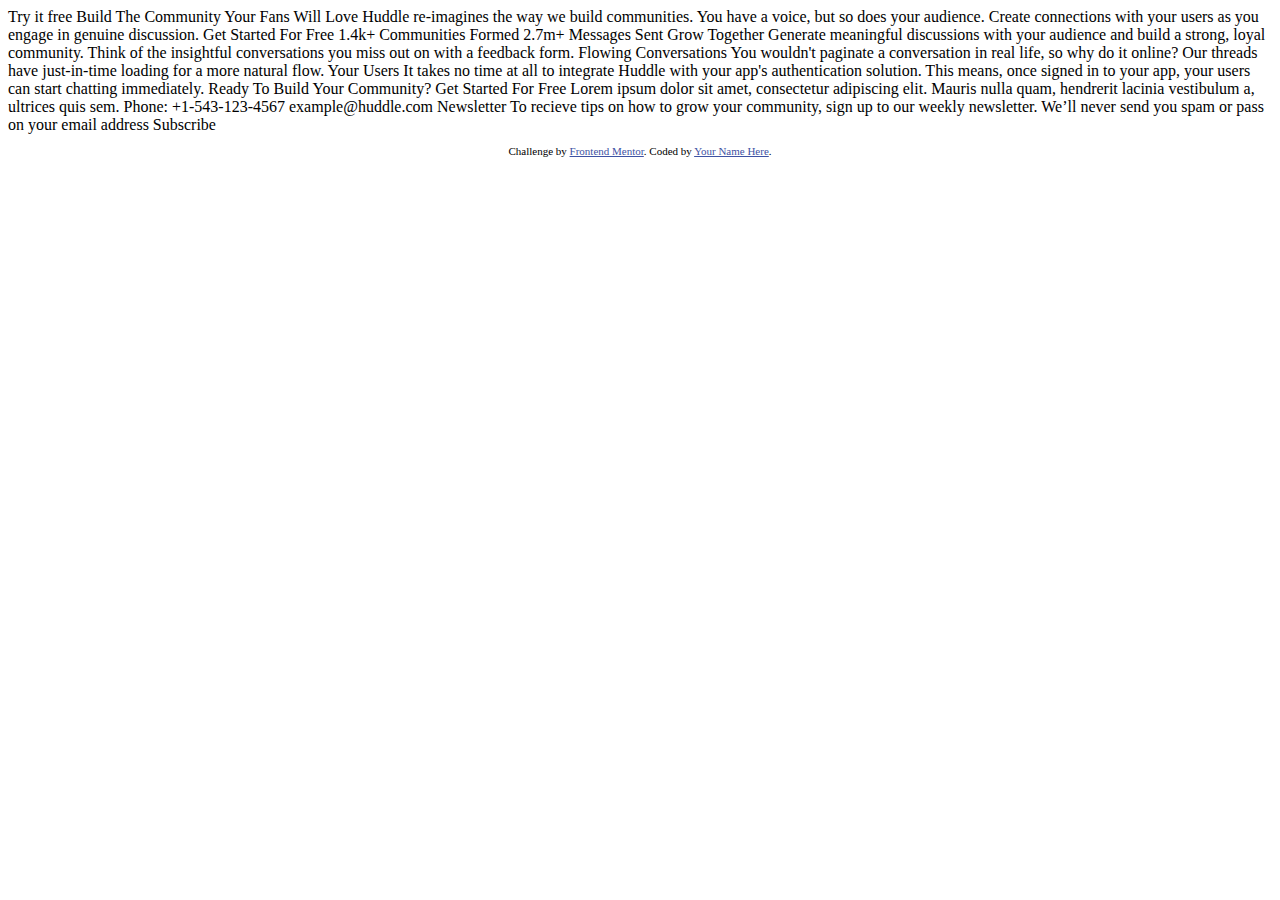
==== huddle-landing-page-with-curved-sections-master/index.html @ 1c757e19 "stage some changes" ====
<!DOCTYPE html>
<html lang="en">
<head>
  <meta charset="UTF-8">
  <meta name="viewport" content="width=device-width, initial-scale=1.0"> <!-- displays site properly based on user's device -->

  <link rel="icon" type="image/png" sizes="32x32" href="./images/favicon-32x32.png">
  
  <title>Frontend Mentor | Huddle landing page with curved sections</title>

  <!-- Feel free to remove these styles or customise in your own stylesheet 👍 -->
  <style>
    .attribution { font-size: 11px; text-align: center; }
    .attribution a { color: hsl(228, 45%, 44%); }
  </style>
</head>
<body>
  Try it free

  Build The Community Your Fans Will Love

  Huddle re-imagines the way we build communities. You have a voice, but so does 
  your audience. Create connections with your users as you engage in genuine discussion. 

  Get Started For Free

  1.4k+
  Communities Formed

  2.7m+
  Messages Sent

  Grow Together
  Generate meaningful discussions with your audience and build a strong, loyal community. 
  Think of the insightful conversations you miss out on with a feedback form. 

  Flowing Conversations
  You wouldn't paginate a conversation in real life, so why do it online? Our threads have 
  just-in-time loading for a more natural flow.

  Your Users
  It takes no time at all to integrate Huddle with your app's authentication solution. This means, 
  once signed in to your app, your users can start chatting immediately.

  Ready To Build Your Community?
  Get Started For Free

  Lorem ipsum dolor sit amet, consectetur adipiscing elit. Mauris nulla quam, hendrerit lacinia 
  vestibulum a, ultrices quis sem.
  
  Phone: +1-543-123-4567
  example@huddle.com

  Newsletter
  To recieve tips on how to grow your community, sign up to our weekly newsletter. We’ll never 
  send you spam or pass on your email address

  Subscribe

  <footer>
    <p class="attribution">
      Challenge by <a href="https://www.frontendmentor.io?ref=challenge" target="_blank">Frontend Mentor</a>. 
      Coded by <a href="#">Your Name Here</a>.
    </p>
  </footer>
</body>
</html>
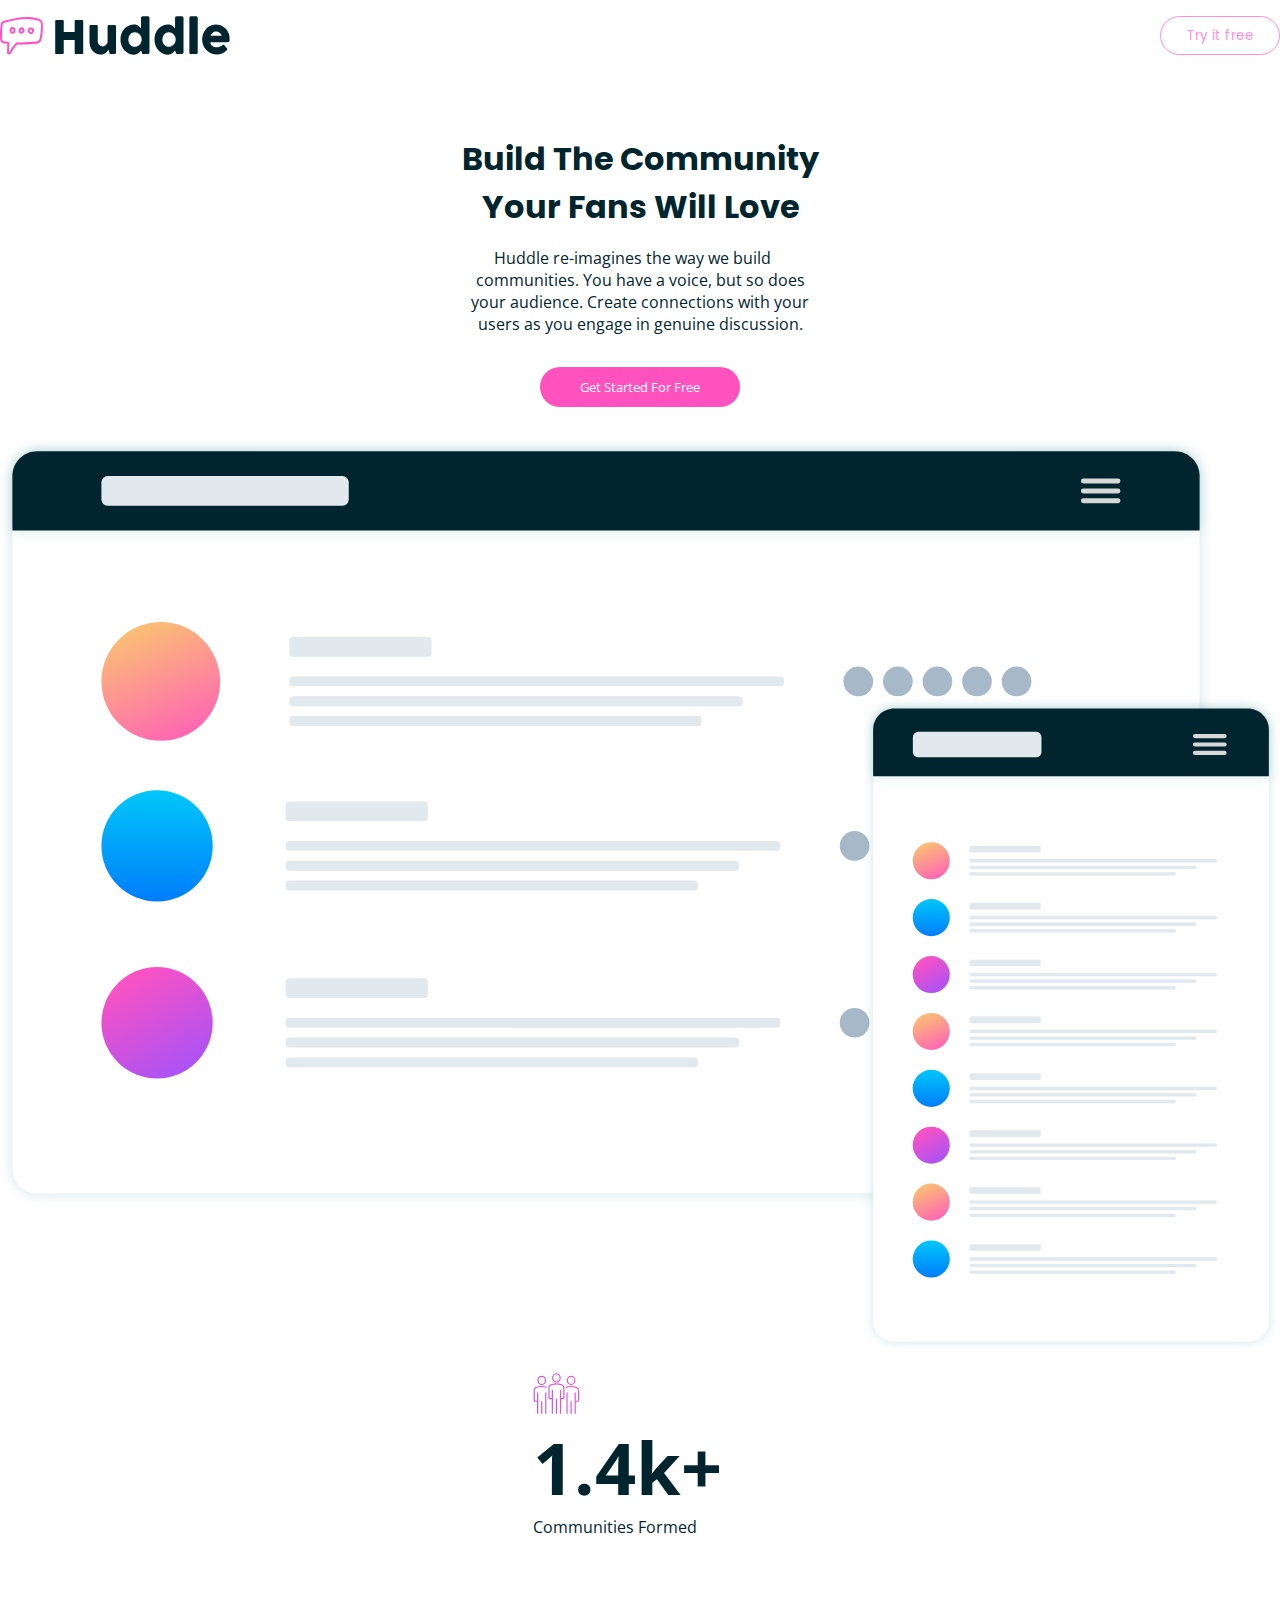
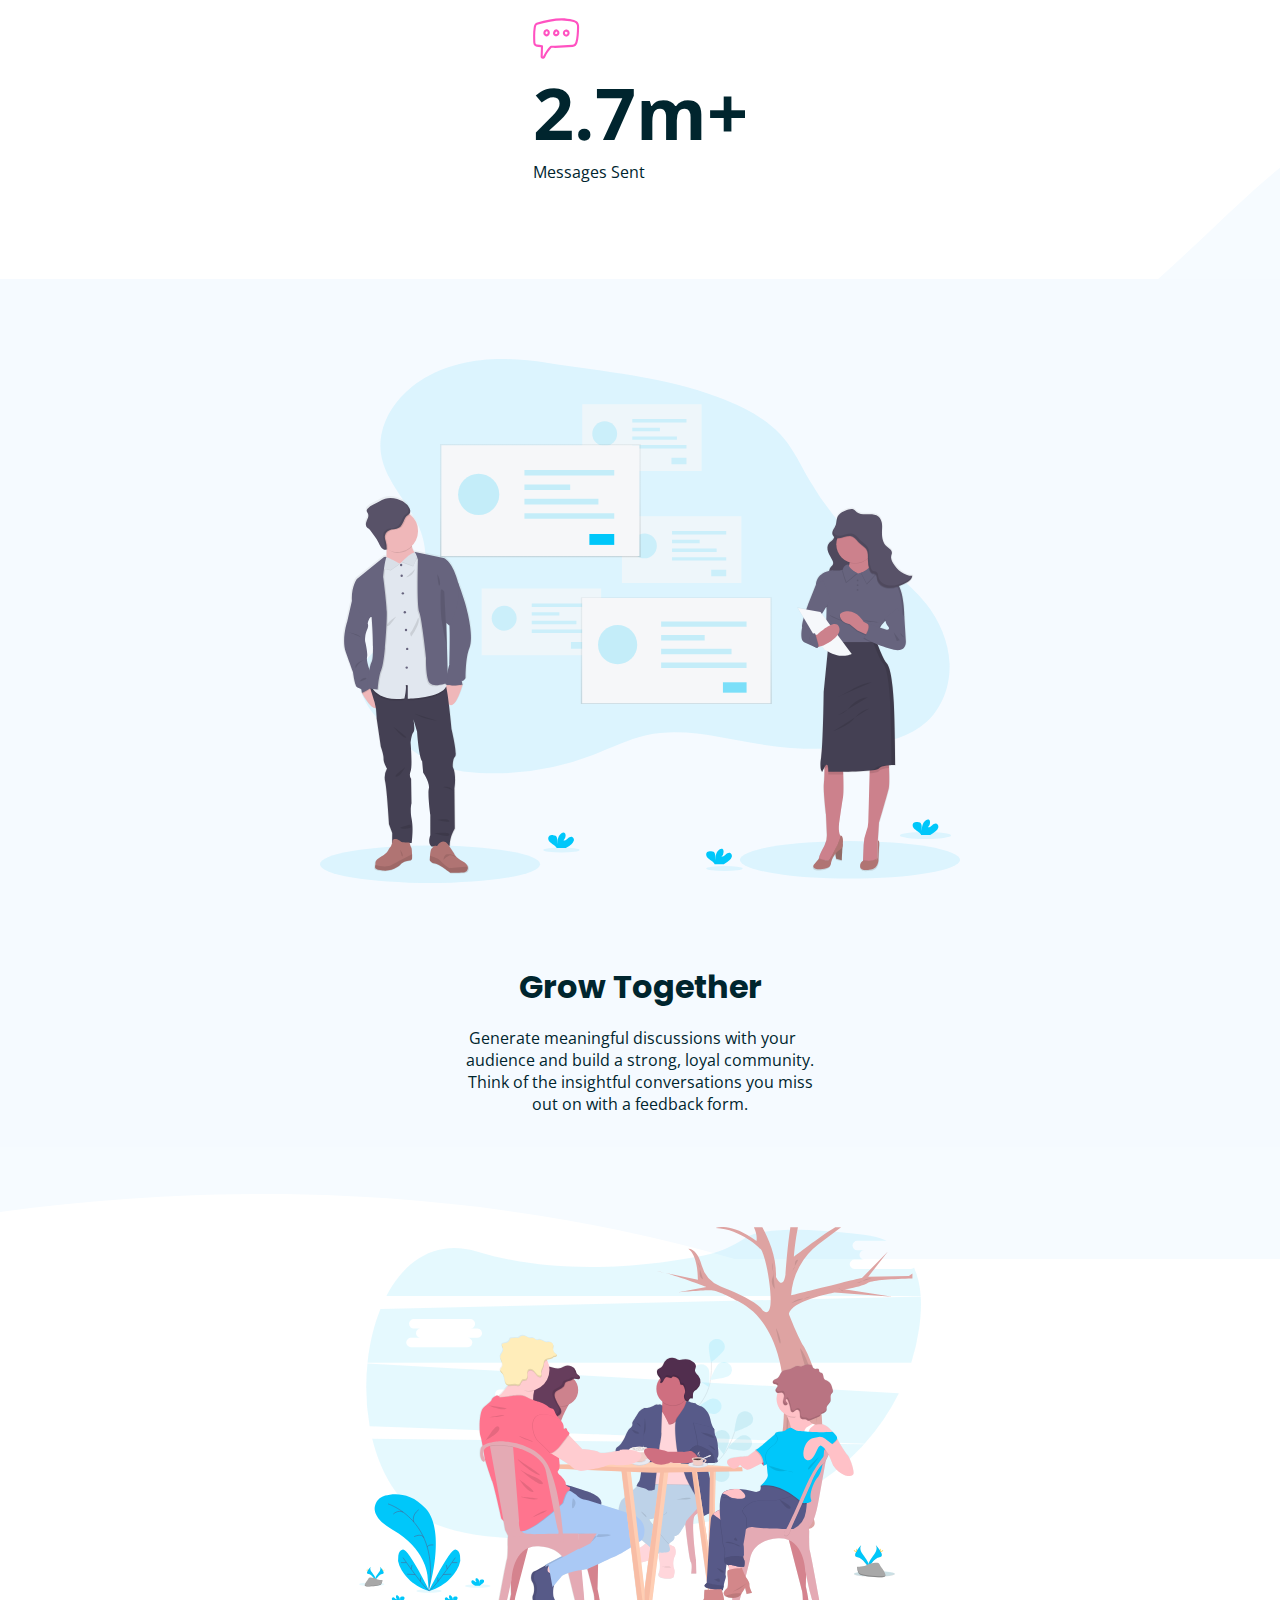
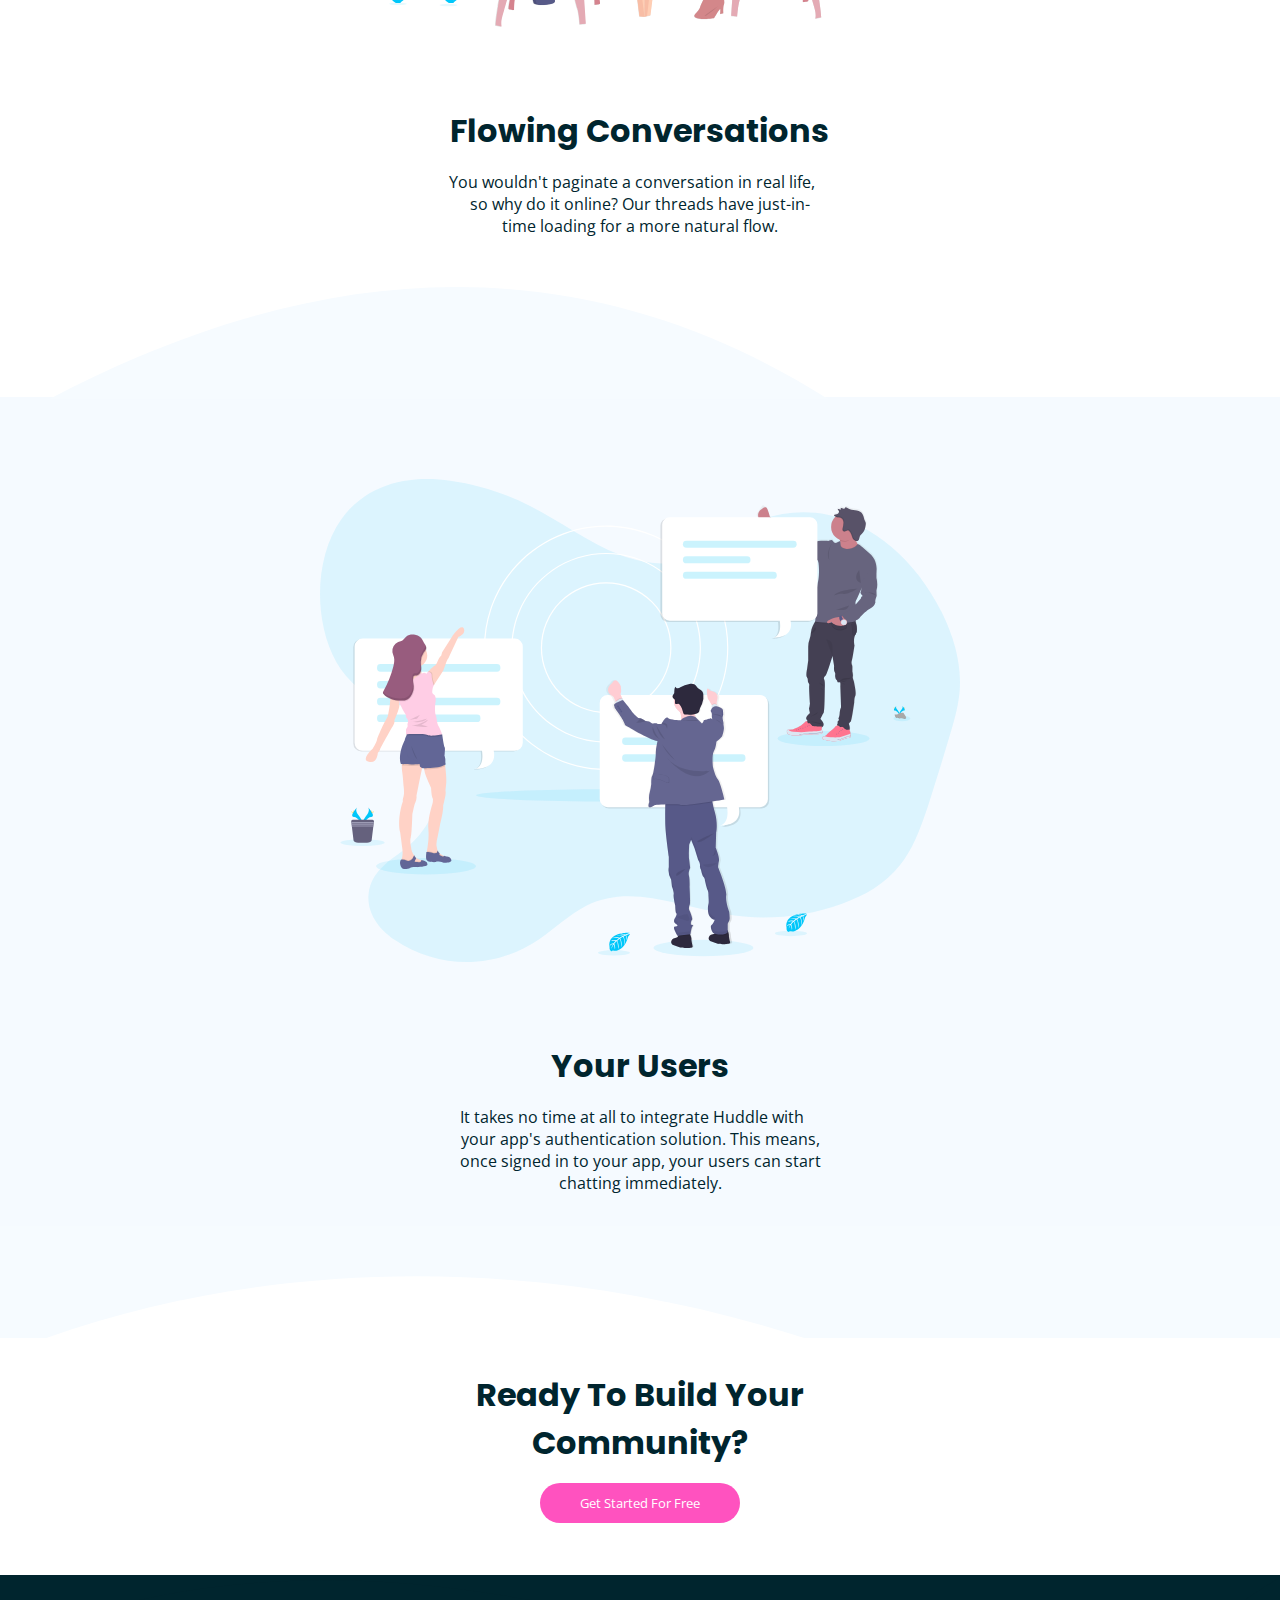
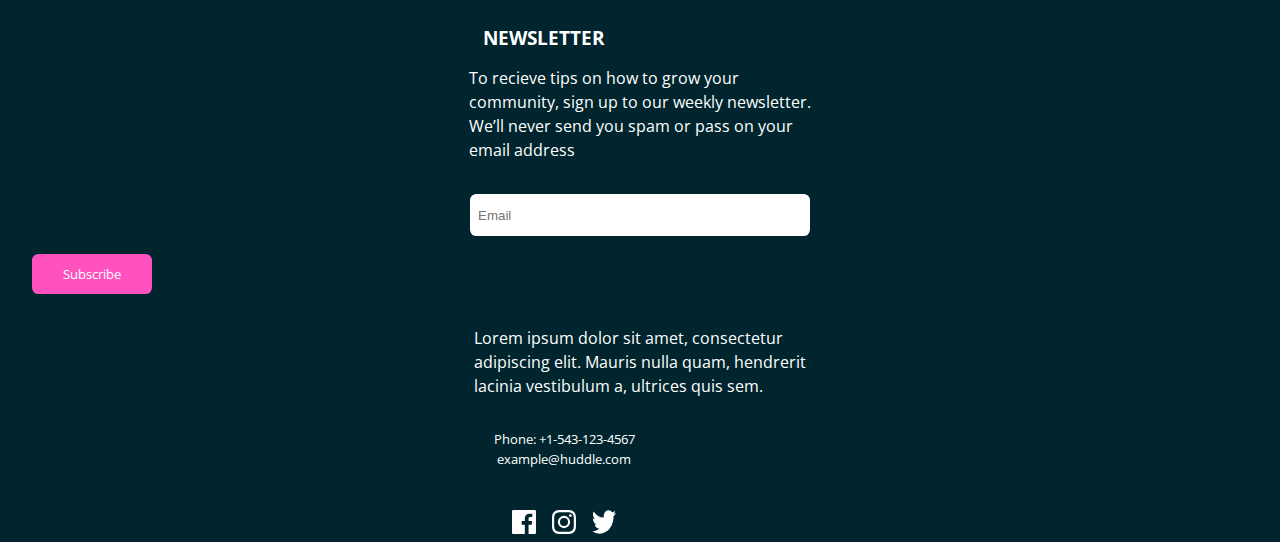
==== commit 88940b51: "Huddle landing page" ====
--- a/huddle-landing-page-with-curved-sections-master/index.html
+++ b/huddle-landing-page-with-curved-sections-master/index.html
@@ -2,66 +2,115 @@
 <html lang="en">
 <head>
   <meta charset="UTF-8">
-  <meta name="viewport" content="width=device-width, initial-scale=1.0"> <!-- displays site properly based on user's device -->
-
-  <link rel="icon" type="image/png" sizes="32x32" href="./images/favicon-32x32.png">
-  
+  <meta name="viewport" content="width=device-width, initial-scale=1.0">
+  <link rel="icon" type="image/png" sizes="32x32" href="/Assets/favicon-32x32.png">
   <title>Frontend Mentor | Huddle landing page with curved sections</title>
-
-  <!-- Feel free to remove these styles or customise in your own stylesheet 👍 -->
-  <style>
-    .attribution { font-size: 11px; text-align: center; }
-    .attribution a { color: hsl(228, 45%, 44%); }
-  </style>
+  <link rel="stylesheet" href="index.css">
+  <!-- <link href="https://cdn.jsdelivr.net/npm/bootstrap@5.3.1/dist/css/bootstrap.min.css" rel="stylesheet" integrity="sha384-4bw+/aepP/YC94hEpVNVgiZdgIC5+VKNBQNGCHeKRQN+PtmoHDEXuppvnDJzQIu9" crossorigin="anonymous"> -->
 </head>
 <body>
-  Try it free
+  <!-- Start of the whole main container markup -->
+  <div class="MainContainer">
+      <div class="headingContainer">
+        <div class="logoBox">
+          <img id="headerlogo" src="/Assets/logo.svg" alt="Huddle-Logo">
+        </div>
+        <div class="promoBox">
+          <button class="promo">Try it free</button>
+        </div>
+      </div>
+      <!-- Start of the Body markup -->
+      <div class="headerNotes">
+         <div class="headingBox1">
+          <h1>Build The Community<br>Your Fans Will Love</h1>
+         </div>
+        <p>Huddle re-imagines the way we build<br>communities. You have a voice, but so does<br>your audience. Create connections with your<br>users as you engage in genuine discussion.</p>
+        <div class="promo1">
+          <button>Get Started For Free</button> 
+        </div>
+      </div>
+      <!-- Screen mockups markup -->
+      <div class="mockups">
+        <img src="/Assets/screen-mockups.svg" alt="screen_mockup" id="screen_mockup">
+      </div>
+      <!-- Commnunities and Messages MarkUp -->
+      <div class="comm_messages_box">
+       <div class="communities">
+         <div class="communityBox">
+           <img src="/Assets/icon-communities.svg" alt="" class="groupLogo">
+         </div>
+          <div class="communitySpan">
+            <span class="communities">1.4k+</span>
+          </div>
+          <div class="communityText">
+            <h4>Communities Formed</h4>
+          </div>
+       </div>
+         <div class="messages">
+           <div class="messagesLogo">
+             <img src="/Assets/icon-messages.svg" alt="" class="messageLogo">
+           </div>
+           <div class="messagesSpan">
+             <span>2.7m+</span>
+           </div>
+           <div class="messagesText">
+             <h4>Messages Sent</h4>
+           </div>
+        </div> 
+      </div>
+      <!-- Markup on body section of the webpage -->
+    <div class="bodyContainer">
+      <div class="bodyOne">
+        <img src="/Assets/illustration-grow-together.svg" alt="" class="bodyImg"> 
+        <h1>Grow Together</h1>
+          <p>Generate meaningful discussions with your<br>audience and build a strong, loyal community.<br>Think of the insightful conversations you miss<br>out on with a feedback form.</p> 
+      </div>
+       <div class="bodyTwo">
+        <img src="/Assets/illustration-flowing-conversation.svg" alt="" class="bodyImg">
+        <h1>Flowing Conversations</h1>
+        <p>You wouldn't paginate a conversation in real life,<br>so why do it online? Our threads have 
+          just-in-<br>time loading for a more natural flow.</p>
+      </div> 
+      <div class="bodyThree">
+        <img src="/Assets/illustration-your-users.svg" alt="" class="bodyImg">
+        <h1>Your Users</h1>
+        <p>It takes no time at all to integrate Huddle with<br>your app's authentication solution. This means,<br>once signed in to your app, your users can start<br>chatting immediately.</p>
+      </div>
+      <div class="bodyFour">
+        <h1 id="bodyFourHeader">Ready To Build Your<br>Community?</h1>
+        <button>Get Started For Free</button>
+      </div>
+    </div>
 
-  Build The Community Your Fans Will Love
+    <!-- Markup for the footer section -->
+    <div class="footer">
+      <div class="footerOne">
+        <h3>NEWSLETTER</h3>
+        <p id="footerPara">To recieve tips on how to grow your<br>community, sign up to our weekly newsletter.<br>We’ll never send you spam or pass on your<br>email address</p>
+      </div>
+      <div class="footerTwo">
+         <input placeholder="Email" id="demo" type="email"> <br>
+      </div>
+      <div class="btnContainer">
+        <button onclick="
+          myFunction();
+          " class="footerBtn">Subscribe</button>
+      </div>
+      <div class="footerThree">
+        <p id="footerPara">Lorem ipsum dolor sit amet, consectetur<br>adipiscing elit. Mauris nulla quam, hendrerit<br>lacinia vestibulum a, ultrices quis sem.</p>
+      </div>
+      <div class="footerContacts">
+        <h5>Phone: +1-543-123-4567</h5>
+        <h5>example@huddle.com</h5>
+      </div>
+      <div class="footerSocials">
+        <img src="/Assets/icon-facebook.svg" alt="" class="socials">
+        <img src="/Assets/icon-instagram.svg" alt="" class="socials">
+        <img src="/Assets/icon-twitter.svg" alt="" class="socials">
+      </div>
+    </div>
 
-  Huddle re-imagines the way we build communities. You have a voice, but so does 
-  your audience. Create connections with your users as you engage in genuine discussion. 
-
-  Get Started For Free
-
-  1.4k+
-  Communities Formed
-
-  2.7m+
-  Messages Sent
-
-  Grow Together
-  Generate meaningful discussions with your audience and build a strong, loyal community. 
-  Think of the insightful conversations you miss out on with a feedback form. 
-
-  Flowing Conversations
-  You wouldn't paginate a conversation in real life, so why do it online? Our threads have 
-  just-in-time loading for a more natural flow.
-
-  Your Users
-  It takes no time at all to integrate Huddle with your app's authentication solution. This means, 
-  once signed in to your app, your users can start chatting immediately.
-
-  Ready To Build Your Community?
-  Get Started For Free
-
-  Lorem ipsum dolor sit amet, consectetur adipiscing elit. Mauris nulla quam, hendrerit lacinia 
-  vestibulum a, ultrices quis sem.
-  
-  Phone: +1-543-123-4567
-  example@huddle.com
-
-  Newsletter
-  To recieve tips on how to grow your community, sign up to our weekly newsletter. We’ll never 
-  send you spam or pass on your email address
-
-  Subscribe
-
-  <footer>
-    <p class="attribution">
-      Challenge by <a href="https://www.frontendmentor.io?ref=challenge" target="_blank">Frontend Mentor</a>. 
-      Coded by <a href="#">Your Name Here</a>.
-    </p>
-  </footer>
+  </div>
+  <script src="index.js"></script>
 </body>
 </html>--- a/huddle-landing-page-with-curved-sections-master/index.css
+++ b/huddle-landing-page-with-curved-sections-master/index.css
@@ -0,0 +1,374 @@
+@import url('https://fonts.googleapis.com/css2?family=Open+Sans:wght@400;600;700&display=swap');
+
+@import url('https://fonts.googleapis.com/css2?family=Poppins:wght@700&display=swap');
+
+*{
+    margin: 0;
+    padding: 0;
+    box-sizing: border-box;
+}
+
+:root{
+    /* Primary colours */
+
+    --Light_red: hsl(0, 100%, 63%);
+    --Pink: hsl(322, 100%, 66%);
+    --Light_Pink: hsl(321, 100%, 78%);
+
+
+    /* Neutral Colours */
+    --Very_Dark_Cyan: hsl(192, 100%, 9%);
+    --Very_Pale_Blue: hsl(207, 100%, 98%);
+
+
+    /* Typography for headings */
+
+    --headingFontWt: 700;
+    --headingFontFamily:'Poppins', sans-serif;
+
+    /* Typography for the body */
+    --bodyFontSize: 11px;
+    --bodyFontWtLight: 400;
+    --bodyFontWtMedium: 600;
+    --bodyFontWtHeavy: 700;
+    --bodyFontFamily: 'Open Sans', sans-serif;
+}
+
+
+/* Mobile first approach */
+
+body{
+    width: 100vw;
+    height: 5000px;
+}
+
+.MainContainer{
+    position: relative;
+    width: 100vw;
+    height: 100%; 
+}
+
+/* Heading styling */
+
+#headerlogo{
+    height: 39px;
+    width: 230px;
+}
+
+.headingContainer{
+    display:flex;
+    justify-content: space-between;
+    align-items: end;
+    font-family: var(--headingFontFamily); 
+    margin-block: 1rem;
+    margin-bottom: 5rem;
+    /* width: 950px; */
+    
+}
+
+.promo{
+    width: 120px;
+    height: 39px;
+    border-radius: 2.5rem;
+    font-family: var(--headingFontFamily);
+    font-weight: 400;
+    color: var(--Light_Pink);
+    border: 1px var(--Light_Pink) solid;
+    background-color: white;
+    margin-inline-start: auto;
+} 
+
+
+/* Header notes styling */
+
+.headerNotes{
+    justify-content: center;
+    align-items: center;
+}
+
+
+.headingBox1{
+    display: flex;
+    justify-content: center;
+    align-items: center;
+}
+
+h1{
+    color: var(--Very_Dark_Cyan);
+    font-weight: var(--headingFontWt);
+    font-family: var(--headingFontFamily);
+    text-align: center;
+    /* text-indent: -px; */
+    margin-bottom: 1rem;
+} 
+
+p{
+    font-family: var(--bodyFontFamily);
+    font-weight: var(--bodyFontWtLight);
+    color: var(--Very_Dark_Cyan);
+     text-indent: -1rem; 
+    margin-bottom: 2rem;
+    display: flex;
+    justify-content: center;
+    align-items: center;
+    text-align: center;
+}
+
+.promo1{
+    display: flex; 
+    justify-content: center; 
+    align-items: center;
+}
+
+.promo1 button, .bodyFour button{
+    width: 200px;
+    height: 40px;
+    color: white;
+    background-color: var(--Pink);
+    border: 1px;
+    border-radius: 1.5rem;
+    font-family: var(--bodyFontFamily);
+    margin-bottom: 1rem;
+    cursor: pointer;
+}
+
+.promo1 button:hover, .bodyFour button:hover{
+    background-color: var(--Light_Pink);
+}
+
+/* End of header styling */
+
+/* screen mockup styling */
+
+#screen_mockup{
+    width: 100vw;
+    margin-block: 1rem;
+}
+
+/* End of screen mockup styling */
+
+/* Community and message box styling */
+
+.comm_messages_box{
+    display: grid;
+    justify-content: center;
+    gap: 5rem;
+    margin-bottom: 6rem;
+}
+
+.groupLogo, .messageLogo, .socials {
+    width:47px;
+    height:41px ;
+}
+
+span{
+    color:var(--Very_Dark_Cyan);
+    font-weight: var(--bodyFontWtHeavy);
+    font-family: var(--bodyFontFamily);
+    font-size: 4.5rem;
+}
+
+h4{
+    color: var(--Very_Dark_Cyan);
+    font-family: var(--bodyFontFamily);
+    font-weight: var(--bodyFontWtLight);
+}
+
+/* End of Community and message box styling */
+
+/* Body markup styling */
+
+.bodyOne::before{
+    content: "";
+    background-image: url(/Assets/bg-section-top-mobile-1.svg);
+    background-size: cover;
+    background-repeat: no-repeat;
+    width: 100vw;
+    height: 112px;
+    margin-top: -112px;
+}
+
+.bodyOne{
+    display: grid;
+    width: 100vw;
+    justify-content: center;
+    place-items: center;
+    background-color: var(--Very_Pale_Blue);
+}
+
+.bodyOne::after {
+    content: "";
+    background-image: url(/Assets/bg-section-bottom-mobile-1.svg);
+    background-size: cover;
+    background-repeat: no-repeat;
+    width: 100vw;
+    height: 112px;
+    margin-bottom: -112px;
+}
+
+
+.bodyImg {
+    width: 50%;
+    margin-block: 5rem;
+}
+
+.bodyTwo {
+    display: grid;
+    width: 100vw;
+    justify-content: center;
+    place-items: center;
+    margin-bottom: 8rem;
+}
+
+.bodyThree::before {
+    content: "";
+    background-image: url(/Assets/bg-section-top-mobile-2.svg);
+    background-repeat: no-repeat;
+    background-size: cover;
+    width: 100vw;
+    height: 112px;
+    margin-top: -110px;
+}
+
+.bodyThree {
+    background-color: var(--Very_Pale_Blue);
+    display: grid;
+    width: 100vw;
+    justify-content: center;
+    place-items: center;
+    margin-bottom: 8rem;
+}
+
+.bodyThree::after {
+    content: "";
+    background-image: url(/Assets/bg-section-bottom-mobile-2.svg);
+    background-repeat: no-repeat;
+    background-size: cover;
+    width: 100vw;
+    height: 112px;
+    margin-bottom: -95px;
+}
+
+.bodyFour{
+    display: grid;
+    width: 100vw;
+    justify-content: center;
+    place-items: center;
+    margin-bottom: 8.5rem;
+}
+
+/* End of body styling */
+
+/* Footer section styling */
+
+.footer::before {
+    content: "";
+    background-image: url(/Assets/bg-footer-top-mobile.svg);
+    background-size: cover;
+    background-repeat: no-repeat;
+    width: 100vw;
+    height: 50px;
+    margin-top: -100px;
+    display: block;
+}
+
+.footer{  
+   background-color: var(--Very_Dark_Cyan);
+   width: 100vw;
+   display: block;
+   
+}
+
+.footerOne {
+    display: grid;
+    place-items: center;
+    color: white;
+}
+
+h3{
+    font-family: var(--bodyFontFamily);
+    text-indent: 0%;
+    margin-right: 12rem;
+    margin-bottom: 1rem;
+}
+
+
+#footerPara, h5 {
+    font-weight: var(--bodyFontWtLight); 
+    text-align:left;
+    color: white;
+    text-indent: 0%;
+    line-height: 1.5;
+}
+
+.footerTwo {
+    display: grid;
+    place-items: center;
+    justify-content: center;
+}
+
+input {
+    width: 340px;
+    height: 42px;
+    border-radius: 0.4rem;
+    border: 0;
+    outline: none;
+    padding: 0.5rem;
+}
+
+.btnContainer {
+    display: flex;
+    justify-content: space-between;
+}
+
+
+#footerPara2 {
+    font-weight: var(--bodyFontWtLight); 
+    text-indent: 2.5rem;
+    color: white;
+}
+
+
+#headerlogo{
+    display: grid;
+    place-items: center;
+    justify-content: center;
+}
+
+
+.footerBtn {
+    margin-left: 2rem;
+    width: 120px;
+    padding: 0.5rem;
+    height: 40px;
+    border-radius: 0.4rem;
+    border-style: none;
+    background-color: var(--Pink);
+    color: white;
+    font-family: var(--bodyFontFamily);
+    cursor: pointer;
+    margin-bottom: 2rem;
+}
+
+.footerContacts {
+    display: grid;
+    place-items: center;
+    color: white;
+    font-family: var(--bodyFontFamily);
+    margin-right: 9.5rem;
+    line-height: 1.6;
+}
+.footerSocials {
+   display: flex;
+   justify-content: center;
+   align-items: center;
+   gap: 1rem;
+   margin-top: 2rem;
+   margin-right: 9.5rem;
+   padding-block: 8px;
+}
+
+.footerSocials img {
+    width: 24px;
+    height: 24px;
+}